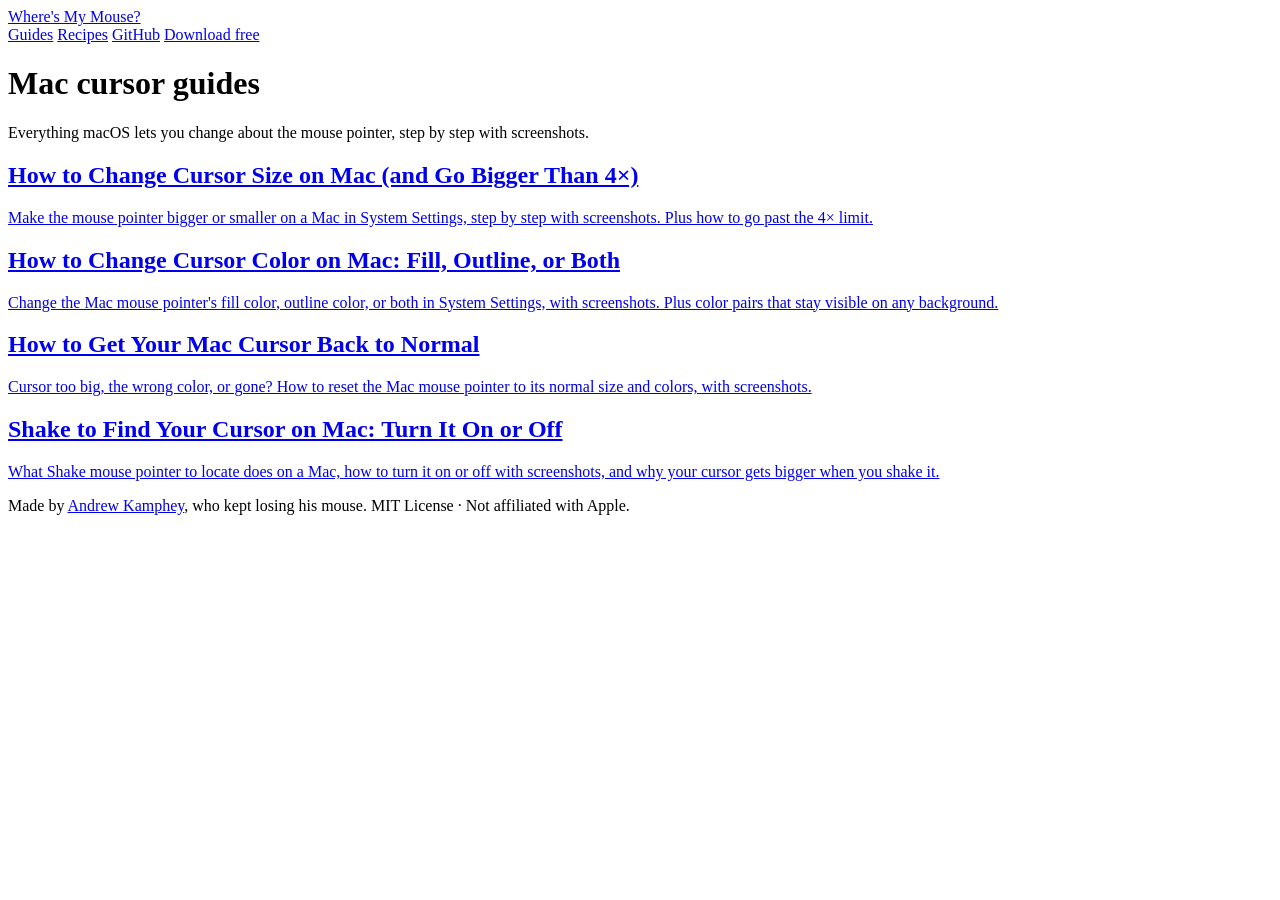
==== site/guides/index.html @ e4c4f660 "Site: how-to guides for Mac cursor size, color, reset and shake to find Four answer-first guides wit" ====
<!doctype html>
<html lang="en">
<head>
<meta charset="utf-8">
<!-- Google tag (gtag.js) -->
<script async src="https://www.googletagmanager.com/gtag/js?id=G-M5TJXXCL2K"></script>
<script>
  window.dataLayer = window.dataLayer || [];
  function gtag(){dataLayer.push(arguments);}
  gtag('js', new Date());

  gtag('config', 'G-M5TJXXCL2K');
</script>

<meta name="viewport" content="width=device-width, initial-scale=1">
<title>Mac Cursor Guides: Size, Color, Reset and Shake to Find</title>
<meta name="description" content="Step-by-step guides with screenshots for changing the Mac mouse pointer: size, fill and outline color, resetting it, and shake to locate.">
<link rel="icon" type="image/png" href="/assets/favicon.png">
<link rel="apple-touch-icon" href="/assets/icon.png">
<meta property="og:title" content="Mac Cursor Guides: Size, Color, Reset and Shake to Find">
<meta property="og:description" content="Step-by-step guides with screenshots for changing the Mac mouse pointer: size, fill and outline color, resetting it, and shake to locate.">
<meta property="og:image" content="https://wheresmymouse.com/assets/og.png">
<meta property="og:url" content="https://wheresmymouse.com/guides/">
<meta name="twitter:card" content="summary_large_image">
<link rel="canonical" href="https://wheresmymouse.com/guides/">
<link rel="stylesheet" href="/assets/guides.css">
<script type="application/ld+json">{"@context": "https://schema.org", "@type": "CollectionPage", "name": "Mac pointer guides", "url": "https://wheresmymouse.com/guides/"}</script>
</head>
<body>
<div class="wrap">
  <nav>
    <a class="brand" href="/"><img src="/assets/icon.png" alt="">Where's My Mouse?</a>
    <div class="links">
      <a class="hide-sm" href="/guides/">Guides</a>
      <a class="hide-sm" href="/recipes">Recipes</a>
      <a class="hide-sm" href="https://github.com/andrewkamphey/WheresMyMouse">GitHub</a>
      <a class="dl btn-dl" href="https://wheresmymouse.com/download"><span class="dl-label">Download free</span></a>
    </div>
  </nav>
  <main class="guide">
    <h1>Mac cursor guides</h1>
    <p class="lede">Everything macOS lets you change about the mouse pointer, step by step with screenshots.</p>
    <div class="cards"><a class="card" href="/guides/change-cursor-size-mac"><h2>How to Change Cursor Size on Mac (and Go Bigger Than 4×)</h2><p>Make the mouse pointer bigger or smaller on a Mac in System Settings, step by step with screenshots. Plus how to go past the 4× limit.</p></a><a class="card" href="/guides/change-cursor-color-mac"><h2>How to Change Cursor Color on Mac: Fill, Outline, or Both</h2><p>Change the Mac mouse pointer's fill color, outline color, or both in System Settings, with screenshots. Plus color pairs that stay visible on any background.</p></a><a class="card" href="/guides/reset-cursor-mac"><h2>How to Get Your Mac Cursor Back to Normal</h2><p>Cursor too big, the wrong color, or gone? How to reset the Mac mouse pointer to its normal size and colors, with screenshots.</p></a><a class="card" href="/guides/shake-to-find-cursor-mac"><h2>Shake to Find Your Cursor on Mac: Turn It On or Off</h2><p>What Shake mouse pointer to locate does on a Mac, how to turn it on or off with screenshots, and why your cursor gets bigger when you shake it.</p></a></div>
  </main>
</div>
<footer>
  <div class="wrap">
    <span>Made by <a href="https://github.com/andrewkamphey">Andrew Kamphey</a>, who kept losing his mouse.</span>
    <span>MIT License · Not affiliated with Apple.</span>
  </div>
</footer>
<script src="/assets/get-app.js"></script>
<script>
  document.addEventListener('click', function (e) {
    var a = e.target.closest && e.target.closest('a[href*="/download"]');
    if (a && window.gtag) gtag('event', 'download', { file_name: 'WheresMyMouse.dmg', link_url: a.href, transport_type: 'beacon' });
  });
</script>
</body>
</html>
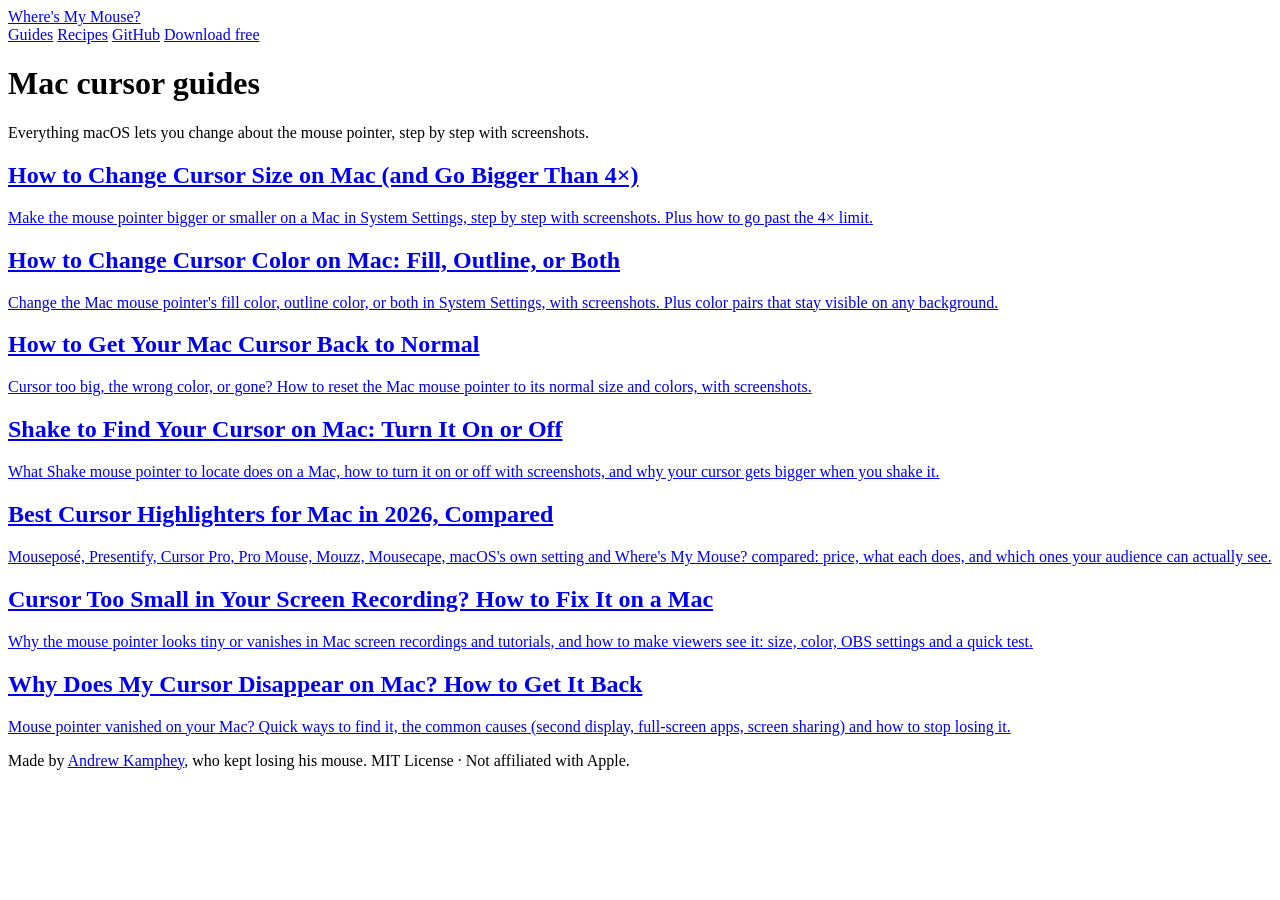
==== commit 12f7621b: "Guides: best cursor highlighters, cursor too small in recordings, cursor disappears Three more answe" ====
--- a/site/guides/index.html
+++ b/site/guides/index.html
@@ -15,7 +15,8 @@
 <meta name="viewport" content="width=device-width, initial-scale=1">
 <title>Mac Cursor Guides: Size, Color, Reset and Shake to Find</title>
 <meta name="description" content="Step-by-step guides with screenshots for changing the Mac mouse pointer: size, fill and outline color, resetting it, and shake to locate.">
-<link rel="icon" type="image/png" href="/assets/favicon.png">
+<link rel="icon" href="/favicon.ico" sizes="48x48">
+<link rel="icon" type="image/png" sizes="192x192" href="/assets/favicon-192.png">
 <link rel="apple-touch-icon" href="/assets/icon.png">
 <meta property="og:title" content="Mac Cursor Guides: Size, Color, Reset and Shake to Find">
 <meta property="og:description" content="Step-by-step guides with screenshots for changing the Mac mouse pointer: size, fill and outline color, resetting it, and shake to locate.">
@@ -40,7 +41,7 @@
   <main class="guide">
     <h1>Mac cursor guides</h1>
     <p class="lede">Everything macOS lets you change about the mouse pointer, step by step with screenshots.</p>
-    <div class="cards"><a class="card" href="/guides/change-cursor-size-mac"><h2>How to Change Cursor Size on Mac (and Go Bigger Than 4×)</h2><p>Make the mouse pointer bigger or smaller on a Mac in System Settings, step by step with screenshots. Plus how to go past the 4× limit.</p></a><a class="card" href="/guides/change-cursor-color-mac"><h2>How to Change Cursor Color on Mac: Fill, Outline, or Both</h2><p>Change the Mac mouse pointer's fill color, outline color, or both in System Settings, with screenshots. Plus color pairs that stay visible on any background.</p></a><a class="card" href="/guides/reset-cursor-mac"><h2>How to Get Your Mac Cursor Back to Normal</h2><p>Cursor too big, the wrong color, or gone? How to reset the Mac mouse pointer to its normal size and colors, with screenshots.</p></a><a class="card" href="/guides/shake-to-find-cursor-mac"><h2>Shake to Find Your Cursor on Mac: Turn It On or Off</h2><p>What Shake mouse pointer to locate does on a Mac, how to turn it on or off with screenshots, and why your cursor gets bigger when you shake it.</p></a></div>
+    <div class="cards"><a class="card" href="/guides/change-cursor-size-mac"><h2>How to Change Cursor Size on Mac (and Go Bigger Than 4×)</h2><p>Make the mouse pointer bigger or smaller on a Mac in System Settings, step by step with screenshots. Plus how to go past the 4× limit.</p></a><a class="card" href="/guides/change-cursor-color-mac"><h2>How to Change Cursor Color on Mac: Fill, Outline, or Both</h2><p>Change the Mac mouse pointer's fill color, outline color, or both in System Settings, with screenshots. Plus color pairs that stay visible on any background.</p></a><a class="card" href="/guides/reset-cursor-mac"><h2>How to Get Your Mac Cursor Back to Normal</h2><p>Cursor too big, the wrong color, or gone? How to reset the Mac mouse pointer to its normal size and colors, with screenshots.</p></a><a class="card" href="/guides/shake-to-find-cursor-mac"><h2>Shake to Find Your Cursor on Mac: Turn It On or Off</h2><p>What Shake mouse pointer to locate does on a Mac, how to turn it on or off with screenshots, and why your cursor gets bigger when you shake it.</p></a><a class="card" href="/guides/best-cursor-highlighter-mac"><h2>Best Cursor Highlighters for Mac in 2026, Compared</h2><p>Mouseposé, Presentify, Cursor Pro, Pro Mouse, Mouzz, Mousecape, macOS's own setting and Where's My Mouse? compared: price, what each does, and which ones your audience can actually see.</p></a><a class="card" href="/guides/cursor-too-small-in-screen-recording-mac"><h2>Cursor Too Small in Your Screen Recording? How to Fix It on a Mac</h2><p>Why the mouse pointer looks tiny or vanishes in Mac screen recordings and tutorials, and how to make viewers see it: size, color, OBS settings and a quick test.</p></a><a class="card" href="/guides/cursor-disappears-mac"><h2>Why Does My Cursor Disappear on Mac? How to Get It Back</h2><p>Mouse pointer vanished on your Mac? Quick ways to find it, the common causes (second display, full-screen apps, screen sharing) and how to stop losing it.</p></a></div>
   </main>
 </div>
 <footer>
@@ -56,5 +57,6 @@
     if (a && window.gtag) gtag('event', 'download', { file_name: 'WheresMyMouse.dmg', link_url: a.href, transport_type: 'beacon' });
   });
 </script>
+<script>navigator.sendBeacon && navigator.sendBeacon('/api/hit');</script>
 </body>
 </html>
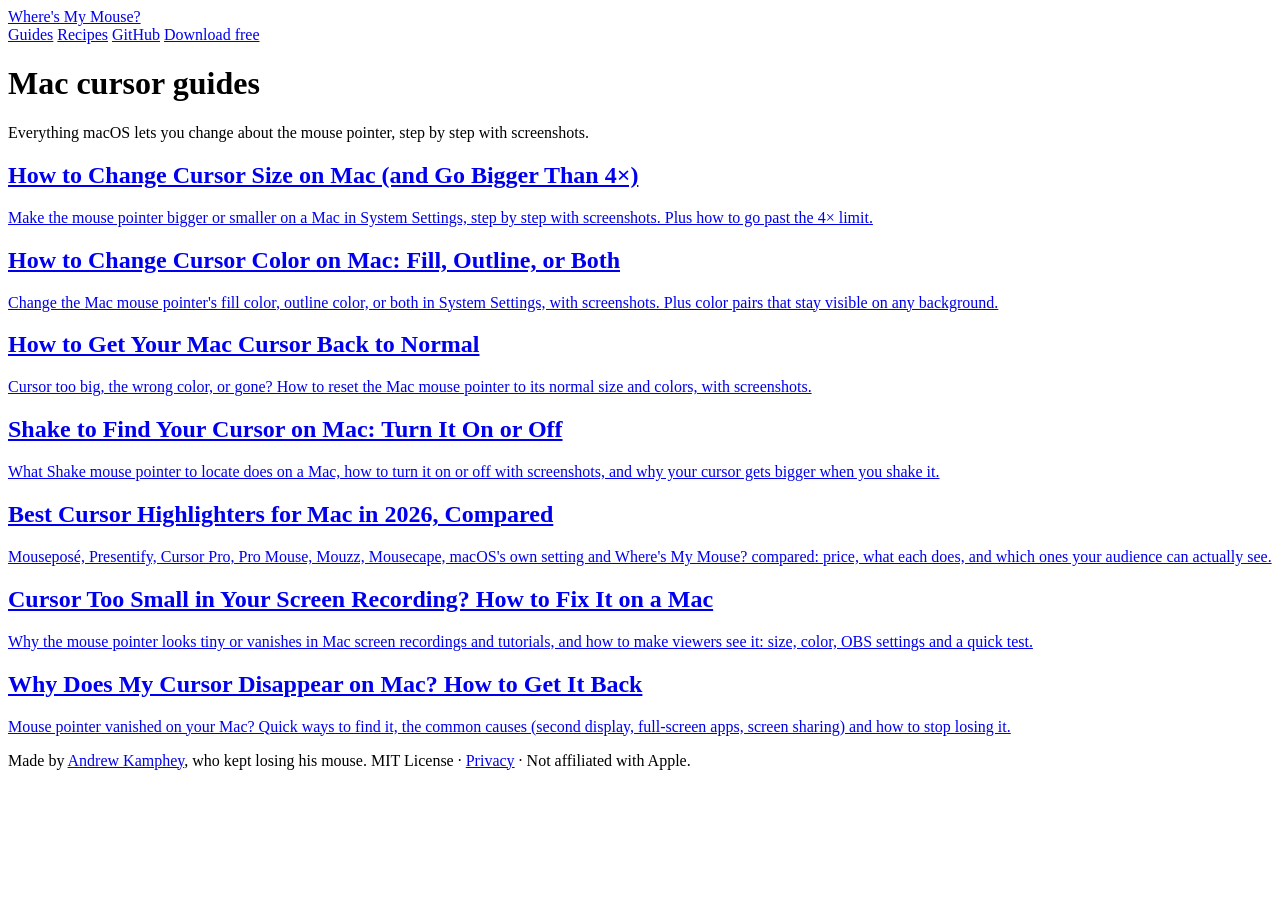
==== commit 92c25709: "Site: privacy policy page, linked from every footer App Store Connect requires a privacy policy URL " ====
--- a/site/guides/index.html
+++ b/site/guides/index.html
@@ -47,7 +47,7 @@
 <footer>
   <div class="wrap">
     <span>Made by <a href="https://github.com/andrewkamphey">Andrew Kamphey</a>, who kept losing his mouse.</span>
-    <span>MIT License · Not affiliated with Apple.</span>
+    <span>MIT License · <a href="/privacy">Privacy</a> · Not affiliated with Apple.</span>
   </div>
 </footer>
 <script src="/assets/get-app.js"></script>
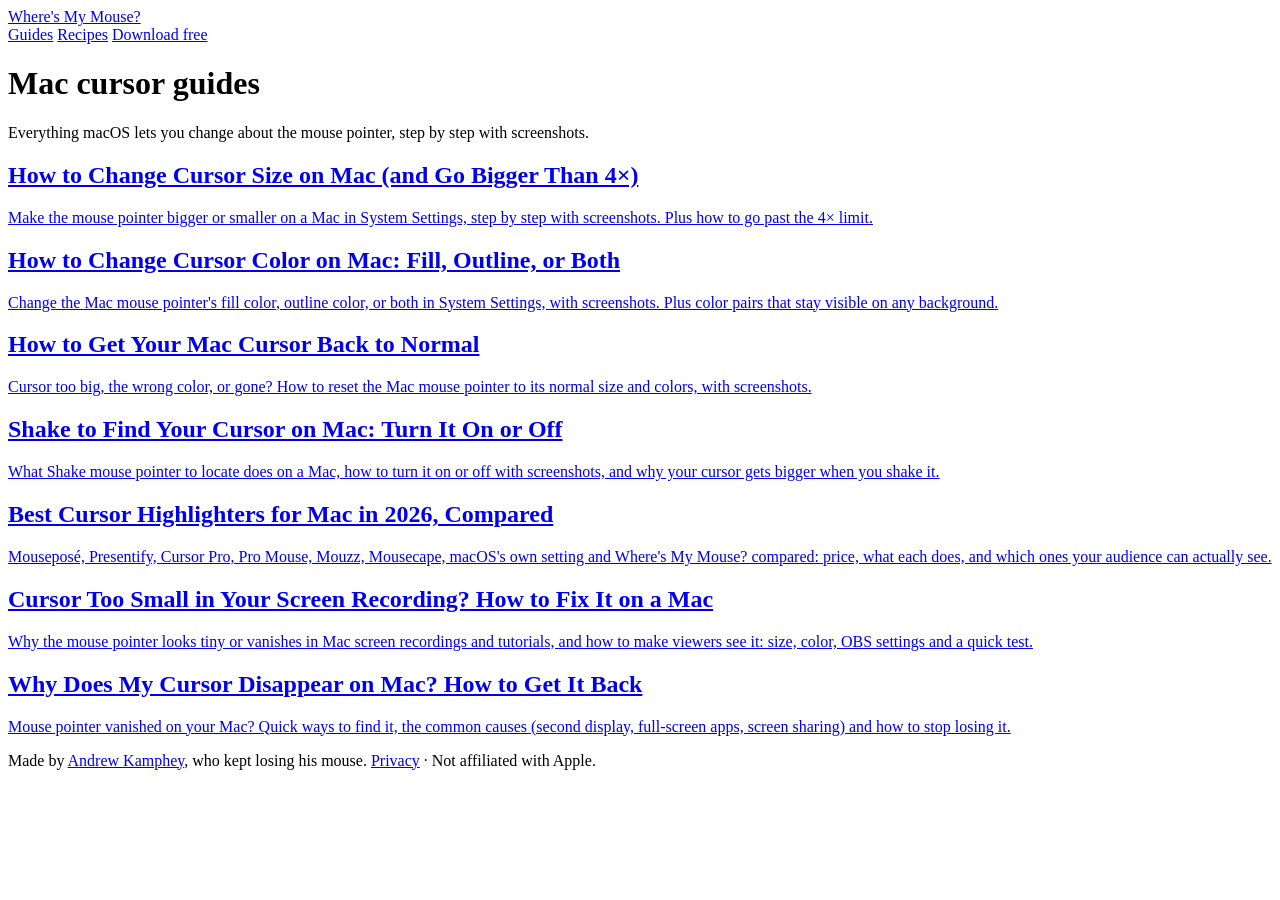
==== commit 4eaf146c: "Site: free download with a $9.99 Unlock; downloads from Amore's appcast Drops "free and open source"" ====
--- a/site/guides/index.html
+++ b/site/guides/index.html
@@ -34,7 +34,6 @@
     <div class="links">
       <a class="hide-sm" href="/guides/">Guides</a>
       <a class="hide-sm" href="/recipes">Recipes</a>
-      <a class="hide-sm" href="https://github.com/andrewkamphey/WheresMyMouse">GitHub</a>
       <a class="dl btn-dl" href="https://wheresmymouse.com/download"><span class="dl-label">Download free</span></a>
     </div>
   </nav>
@@ -47,7 +46,7 @@
 <footer>
   <div class="wrap">
     <span>Made by <a href="https://github.com/andrewkamphey">Andrew Kamphey</a>, who kept losing his mouse.</span>
-    <span>MIT License · <a href="/privacy">Privacy</a> · Not affiliated with Apple.</span>
+    <span><a href="/privacy">Privacy</a> · Not affiliated with Apple.</span>
   </div>
 </footer>
 <script src="/assets/get-app.js"></script>
@@ -57,6 +56,13 @@
     if (a && window.gtag) gtag('event', 'download', { file_name: 'WheresMyMouse.dmg', link_url: a.href, transport_type: 'beacon' });
   });
 </script>
-<script>navigator.sendBeacon && navigator.sendBeacon('/api/hit');</script>
+<script>(function () { // counts the visit for /stats: referring domain only, utm_* tags, this page, and touch (iPads look like Macs)
+  if (!navigator.sendBeacon) return;
+  var q = new URLSearchParams(location.search), b = new URLSearchParams({ p: location.pathname });
+  try { if (document.referrer) b.set('r', new URL(document.referrer).hostname); } catch (e) {}
+  ['utm_source', 'utm_medium', 'utm_campaign'].forEach(function (k) { if (q.get(k)) b.set(k, q.get(k)); });
+  if (navigator.maxTouchPoints > 1) b.set('t', '1');
+  navigator.sendBeacon('/api/hit', b);
+})();</script>
 </body>
 </html>
